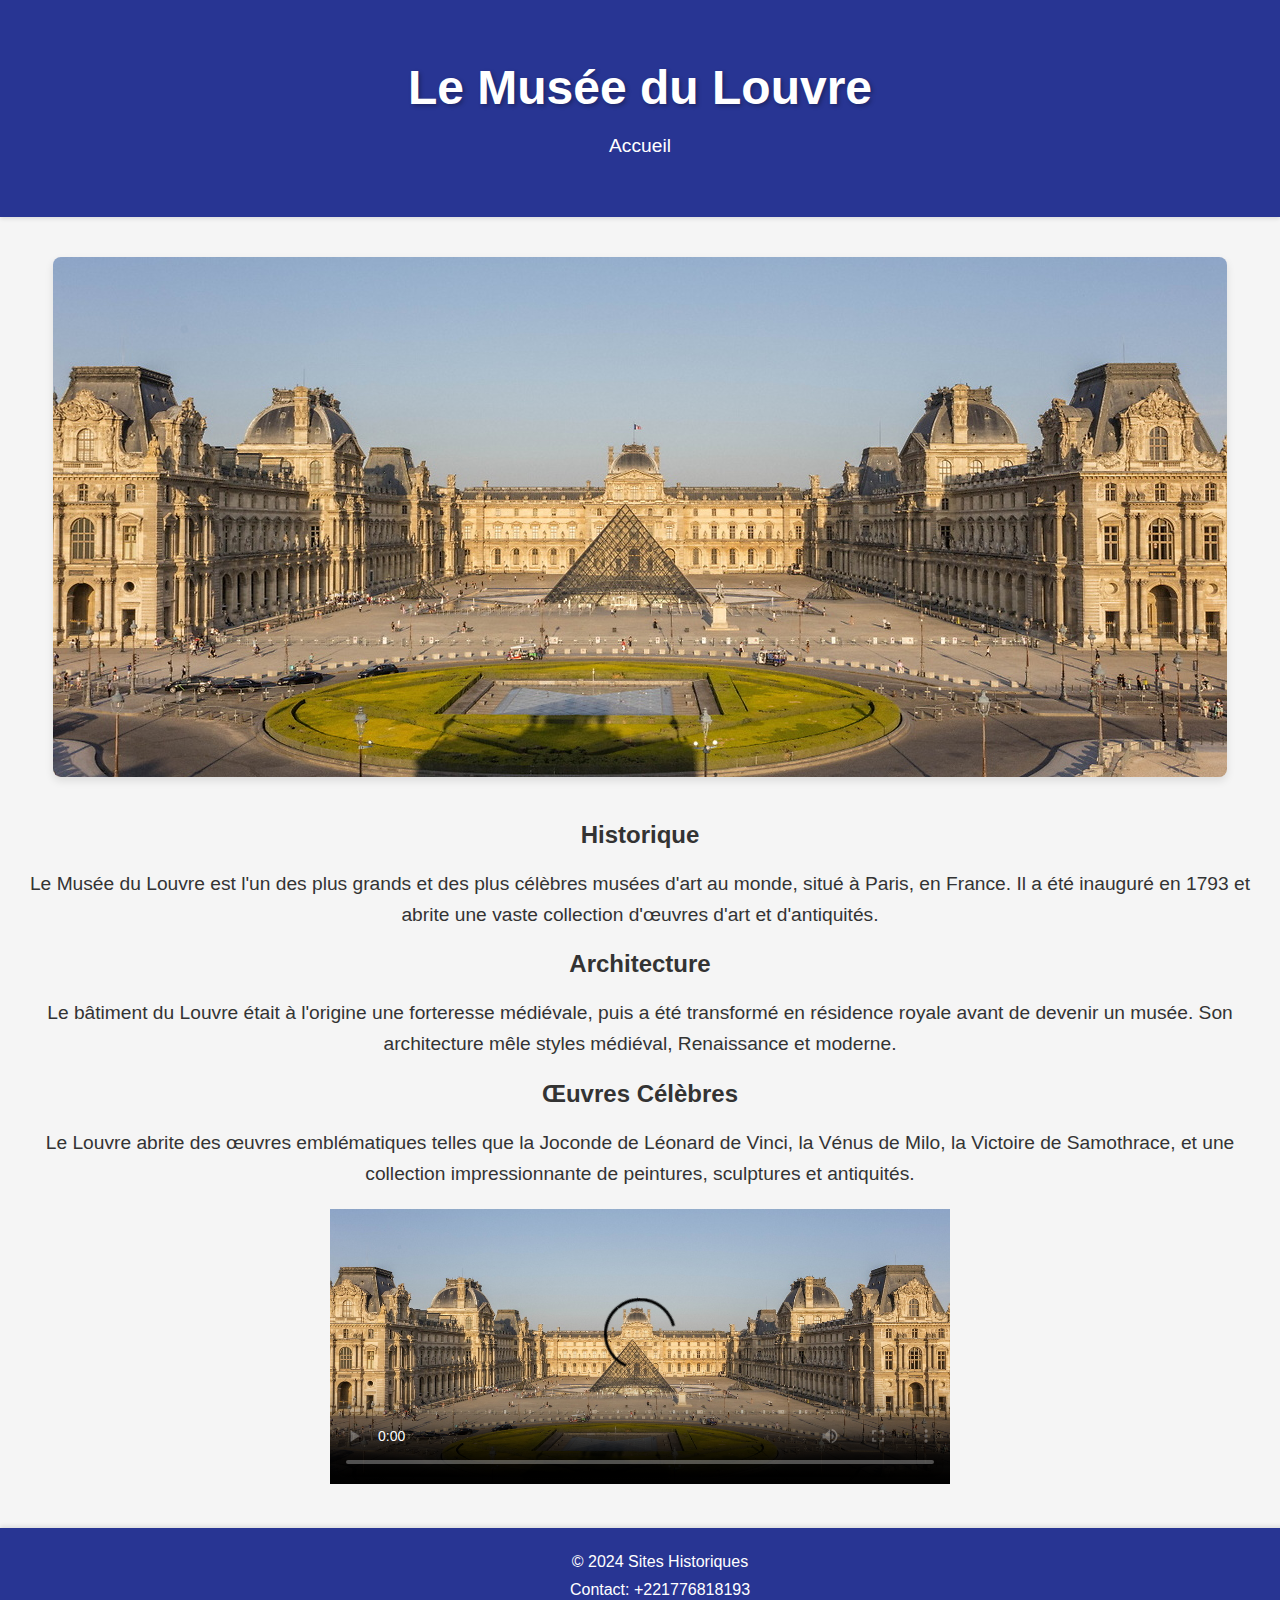
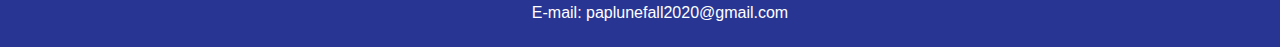
==== museeLouvre.html @ c52d1cea "Add files via upload" ====
<!DOCTYPE html>
<html lang="fr">
<head>
    <meta charset="UTF-8">
    <meta name="viewport" content="width=device-width, initial-scale=1.0">
    <title>Le Musée du Louvre</title>
    <link rel="stylesheet" href="css/style.css">
</head>
<body>
    <header>
        <h1>Le Musée du Louvre</h1>
        <nav>
            <ul>
                <li><a href="index.html">Accueil</a></li>
            </ul>
        </nav>
    </header>
    <main>
        <img src="images/musee-du-louvre.jpg" alt="Le Musée du Louvre">
        
        <section>
            <h2>Historique</h2>
            <p>Le Musée du Louvre est l'un des plus grands et des plus célèbres musées d'art au monde, situé à Paris, en France. Il a été inauguré en 1793 et abrite une vaste collection d'œuvres d'art et d'antiquités.</p>
        </section>
        
        <section>
            <h2>Architecture</h2>
            <p>Le bâtiment du Louvre était à l'origine une forteresse médiévale, puis a été transformé en résidence royale avant de devenir un musée. Son architecture mêle styles médiéval, Renaissance et moderne.</p>
        </section>
        
        <section>
            <h2>Œuvres Célèbres</h2>
            <p>Le Louvre abrite des œuvres emblématiques telles que la Joconde de Léonard de Vinci, la Vénus de Milo, la Victoire de Samothrace, et une collection impressionnante de peintures, sculptures et antiquités.</p>
        </section>
        <video controls poster="images/musee-du-louvre.jpg" width="50%">
            <source src="Video/Welcome to the Louvre - Bienvenue au Louvre - Musée du Louvre.mp4" type="video/mp4">
            Votre navigateur ne supporte pas la lecture de vidéos au format HTML5.
        </video>
    </main>
    <footer>
        <p>&copy; 2024 Sites Historiques</p>
        <div class="contact">
            <p>Contact: +221776818193</p>
            <p>E-mail: paplunefall2020@gmail.com</p>
        </div>
    </footer>
</body>
</html>
---- css/style.css ----
/* Style de base */
body {
    font-family: 'Segoe UI', Tahoma, Geneva, Verdana, sans-serif;
    margin: 0;
    padding: 0;
    background-color: #f5f5f5;
    color: #333;
}

/* Style de l'en-tête */
header {
    background-color: #283593;
    color: #ffffff;
    padding: 60px 20px;
    text-align: center;
    box-shadow: 0 2px 4px rgba(0, 0, 0, 0.1);
}

header h1 {
    margin: 0;
    font-size: 3em;
    text-shadow: 2px 2px 4px rgba(0, 0, 0, 0.3);
}

nav ul {
    list-style: none;
    padding: 0;
    margin: 20px 0 0 0;
}

nav ul li {
    display: inline;
    margin: 0 15px;
}

nav ul li a {
    color: #ffffff;
    text-decoration: none;
    font-size: 1.2em;
    transition: color 0.3s;
}

nav ul li a:hover {
    color: #ffeb3b;
}

/* Style du contenu principal */
main {
    padding: 40px 20px;
    text-align: center;
}

main img {
    max-width: 100%;
    height: auto;
    border-radius: 8px;
    box-shadow: 0 4px 8px rgba(0, 0, 0, 0.1);
    margin-bottom: 20px;
}

main p {
    font-size: 1.2em;
    line-height: 1.6;
    margin: 20px 0;
}

/* Style du formulaire de la page Avis */
form {
    background-color: #ffffff;
    padding: 20px;
    border-radius: 8px;
    box-shadow: 0 4px 8px rgba(0, 0, 0, 0.1);
    max-width: 400px;
    margin: 20px auto;
}

form p {
    font-size: 1.2em;
    margin-bottom: 10px;
}

form label {
    display: block;
    font-size: 1em;
    margin: 10px 0;
}

form input[type="radio"] {
    margin-right: 10px;
}

form button {
    background-color: #283593;
    color: #ffffff;
    padding: 10px 20px;
    border: none;
    border-radius: 4px;
    cursor: pointer;
    font-size: 1.2em;
    transition: background-color 0.3s;
}

form button:hover {
    background-color: #1a237e;
}

/* Style du pied de page */
footer {
    background-color: #283593;
    color: #ffffff;
    text-align: center;
    padding: 20px;
    position: relative;
    bottom: 0;
    width: 100%;
    box-shadow: 0 -2px 4px rgba(0, 0, 0, 0.1);
}

footer .contact {
    margin-top: 10px;
}

footer p {
    margin: 5px 0;
}

/* Ajout de transitions */
a, button {
    transition: color 0.3s, background-color 0.3s, transform 0.3s;
}

a:hover, button:hover {
    transform: scale(1.05);
}
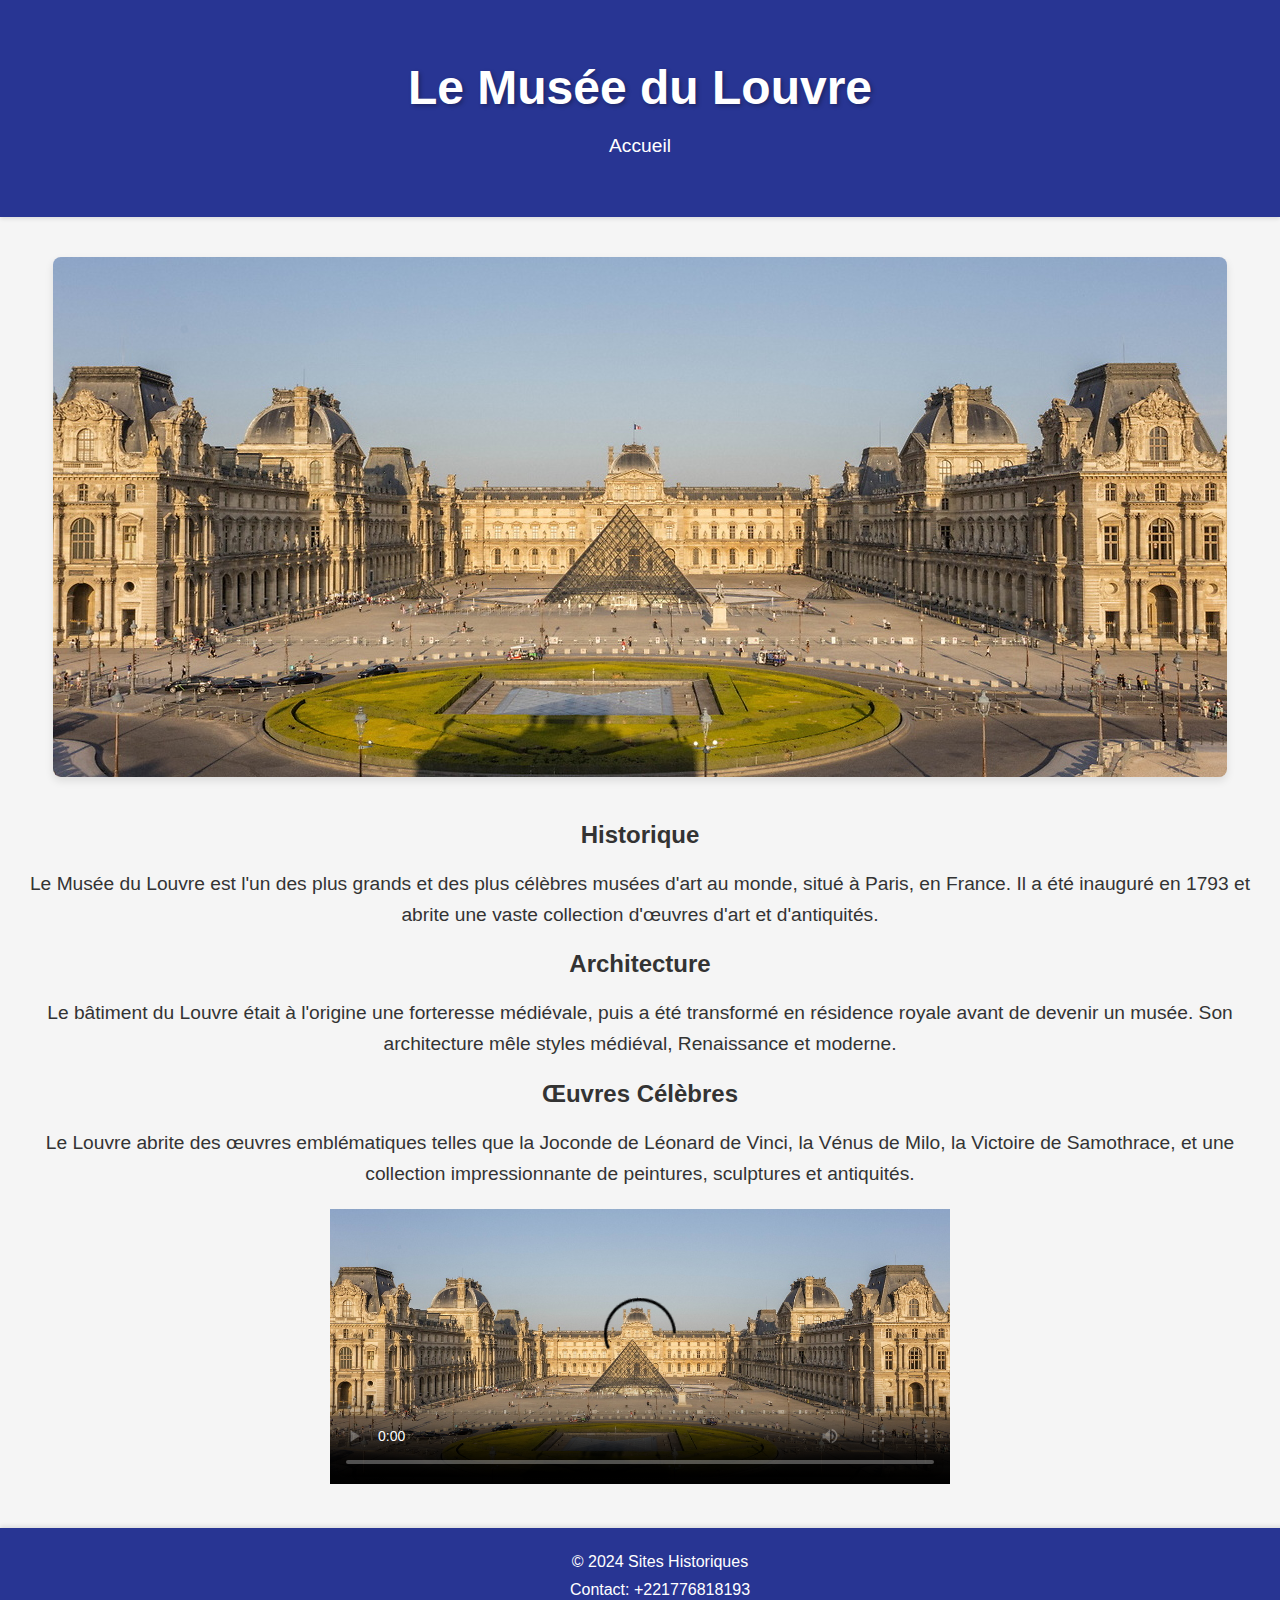
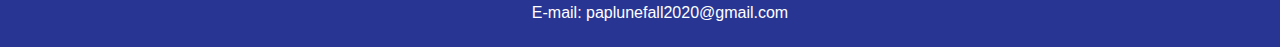
==== commit f7c9786c: "Add files via upload" ====
--- a/museeLouvre.html
+++ b/museeLouvre.html
@@ -33,7 +33,7 @@
             <p>Le Louvre abrite des œuvres emblématiques telles que la Joconde de Léonard de Vinci, la Vénus de Milo, la Victoire de Samothrace, et une collection impressionnante de peintures, sculptures et antiquités.</p>
         </section>
         <video controls poster="images/musee-du-louvre.jpg" width="50%">
-            <source src="Video/Welcome to the Louvre - Bienvenue au Louvre - Musée du Louvre.mp4" type="video/mp4">
+            <source src="Videos/Welcome to the Louvre - Bienvenue au Louvre - Musée du Louvre.mp4" type="video/mp4">
             Votre navigateur ne supporte pas la lecture de vidéos au format HTML5.
         </video>
     </main>
